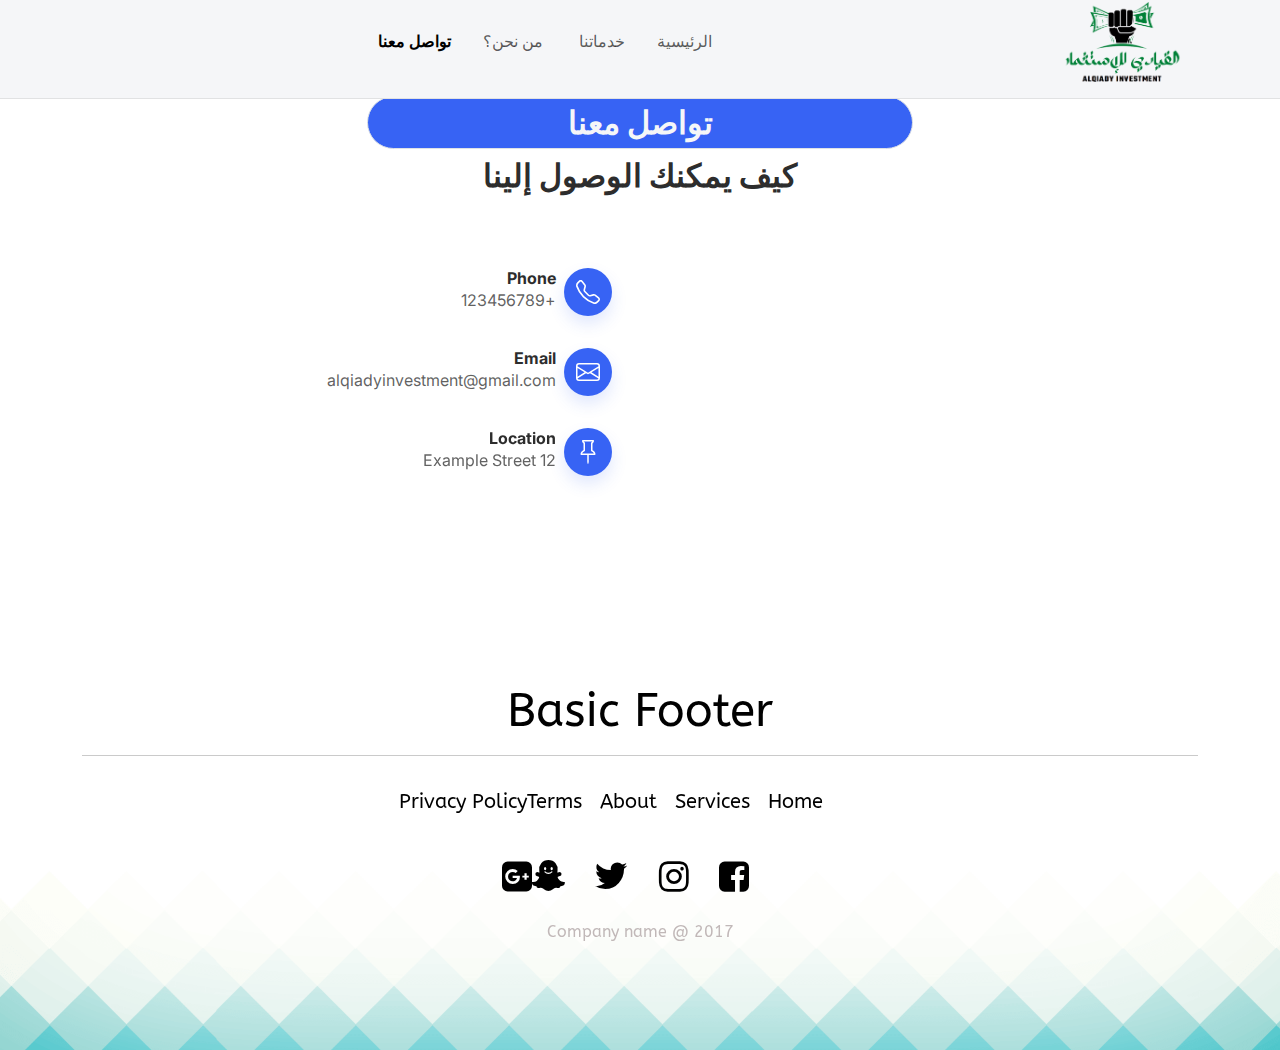
==== contacts.html @ 6b08877d "Add files via upload" ====
<!DOCTYPE html><html data-bs-theme="light" lang="en"><head><meta charset="utf-8"><meta name="viewport" content="width=device-width, initial-scale=1.0, shrink-to-fit=no"><title>Contacts - ALQIADY INVESTMENT</title><link rel="stylesheet" href="assets/bootstrap/css/bootstrap.min.css"><link rel="stylesheet" href="https://fonts.googleapis.com/css?family=Inter:300italic,400italic,600italic,700italic,800italic,400,300,600,700,800&amp;display=swap"><link rel="stylesheet" href="https://fonts.googleapis.com/css?family=ABeeZee"><link rel="stylesheet" href="assets/fonts/font-awesome.min.css"><link rel="stylesheet" href="assets/fonts/ionicons.min.css"><link rel="stylesheet" href="assets/css/styles.min.css"><link rel="stylesheet" href="assets/css/aos.min.min.css"></head><body><nav class="navbar navbar-expand-md fixed-top bg-light navbar-shrink py-3 navbar-light" id="mainNav" style="padding-bottom: 0px;padding-top: 44px;margin-top: -14px;margin-bottom: -15px;"><div class="container"><img class="img-fluid" src="assets/img/Screenshot%202023-11-30%20164502.png" width="150" height="100"><button data-bs-toggle="collapse" class="navbar-toggler" data-bs-target="#navcol-1"><span class="visually-hidden">Toggle navigation</span><span class="navbar-toggler-icon"></span></button><div class="collapse navbar-collapse" id="navcol-1"><img class="img-fluid d-none" src="assets/img/Screenshot%202023-11-30%20164502.png" width="150" height="100"><ul class="navbar-nav mx-auto"><li class="nav-item"><a class="nav-link" href="index.html">الرئيسية</a></li><li class="nav-item"><a class="nav-link" href="services.html">خدماتنا&nbsp;</a></li><li class="nav-item"><a class="nav-link" href="projects.html">من نحن؟</a></li><li class="nav-item"><a class="nav-link active" href="contacts.html">تواصل معنا</a></li></ul></div></div></nav><section class="py-5"><div class="container py-5"><div class="row mb-5"><div class="col-md-8 col-xl-6 text-center mx-auto"><p class="fs-2 fw-bold text-light bg-primary border rounded-pill mb-2" data-aos="fade">تواصل معنا</p><h2 class="fw-bold">كيف يمكنك الوصول إلينا</h2></div></div><div class="row d-flex justify-content-center"><div class="col-md-6 col-xl-4"><div></div><iframe allowfullscreen="" frameborder="0" loading="lazy" src="https://www.google.com/maps/embed/v1/place?key=AIzaSyCxUdapLNBdJJ1tdLDRz0LKjNQY_6cAKoc&amp;q=%D8%A7%D9%84%D8%B3%D8%B9%D9%88%D8%AF%D9%8A%D9%87%2C+%D8%A7%D9%84%D8%B1%D9%8A%D8%A7%D8%B6&amp;zoom=11" width="100%" height="100%"></iframe></div><div class="col-md-4 col-xl-4 d-flex justify-content-center justify-content-xl-start"><div class="d-flex flex-wrap flex-md-column justify-content-md-start align-items-md-start h-100"><div class="d-flex align-items-center p-3"><div class="bs-icon-md bs-icon-circle bs-icon-primary shadow d-flex flex-shrink-0 justify-content-center align-items-center d-inline-block bs-icon bs-icon-md"><svg xmlns="http://www.w3.org/2000/svg" width="1em" height="1em" fill="currentColor" viewBox="0 0 16 16" class="bi bi-telephone">
  <path d="M3.654 1.328a.678.678 0 0 0-1.015-.063L1.605 2.3c-.483.484-.661 1.169-.45 1.77a17.568 17.568 0 0 0 4.168 6.608 17.569 17.569 0 0 0 6.608 4.168c.601.211 1.286.033 1.77-.45l1.034-1.034a.678.678 0 0 0-.063-1.015l-2.307-1.794a.678.678 0 0 0-.58-.122l-2.19.547a1.745 1.745 0 0 1-1.657-.459L5.482 8.062a1.745 1.745 0 0 1-.46-1.657l.548-2.19a.678.678 0 0 0-.122-.58L3.654 1.328zM1.884.511a1.745 1.745 0 0 1 2.612.163L6.29 2.98c.329.423.445.974.315 1.494l-.547 2.19a.678.678 0 0 0 .178.643l2.457 2.457a.678.678 0 0 0 .644.178l2.189-.547a1.745 1.745 0 0 1 1.494.315l2.306 1.794c.829.645.905 1.87.163 2.611l-1.034 1.034c-.74.74-1.846 1.065-2.877.702a18.634 18.634 0 0 1-7.01-4.42 18.634 18.634 0 0 1-4.42-7.009c-.362-1.03-.037-2.137.703-2.877L1.885.511z"></path>
</svg></div><div class="px-2"><h6 class="fw-bold mb-0">Phone</h6><p class="text-muted mb-0">+123456789</p></div></div><div class="d-flex align-items-center p-3"><div class="bs-icon-md bs-icon-circle bs-icon-primary shadow d-flex flex-shrink-0 justify-content-center align-items-center d-inline-block bs-icon bs-icon-md"><svg xmlns="http://www.w3.org/2000/svg" width="1em" height="1em" fill="currentColor" viewBox="0 0 16 16" class="bi bi-envelope">
  <path d="M0 4a2 2 0 0 1 2-2h12a2 2 0 0 1 2 2v8a2 2 0 0 1-2 2H2a2 2 0 0 1-2-2V4Zm2-1a1 1 0 0 0-1 1v.217l7 4.2 7-4.2V4a1 1 0 0 0-1-1H2Zm13 2.383-4.708 2.825L15 11.105V5.383Zm-.034 6.876-5.64-3.471L8 9.583l-1.326-.795-5.64 3.47A1 1 0 0 0 2 13h12a1 1 0 0 0 .966-.741ZM1 11.105l4.708-2.897L1 5.383v5.722Z"></path>
</svg></div><div class="px-2"><h6 class="fw-bold mb-0">Email</h6><p class="text-muted mb-0">alqiadyinvestment@gmail.com</p></div></div><div class="d-flex align-items-center p-3"><div class="bs-icon-md bs-icon-circle bs-icon-primary shadow d-flex flex-shrink-0 justify-content-center align-items-center d-inline-block bs-icon bs-icon-md"><svg xmlns="http://www.w3.org/2000/svg" width="1em" height="1em" fill="currentColor" viewBox="0 0 16 16" class="bi bi-pin">
  <path d="M4.146.146A.5.5 0 0 1 4.5 0h7a.5.5 0 0 1 .5.5c0 .68-.342 1.174-.646 1.479-.126.125-.25.224-.354.298v4.431l.078.048c.203.127.476.314.751.555C12.36 7.775 13 8.527 13 9.5a.5.5 0 0 1-.5.5h-4v4.5c0 .276-.224 1.5-.5 1.5s-.5-1.224-.5-1.5V10h-4a.5.5 0 0 1-.5-.5c0-.973.64-1.725 1.17-2.189A5.921 5.921 0 0 1 5 6.708V2.277a2.77 2.77 0 0 1-.354-.298C4.342 1.674 4 1.179 4 .5a.5.5 0 0 1 .146-.354zm1.58 1.408-.002-.001.002.001zm-.002-.001.002.001A.5.5 0 0 1 6 2v5a.5.5 0 0 1-.276.447h-.002l-.012.007-.054.03a4.922 4.922 0 0 0-.827.58c-.318.278-.585.596-.725.936h7.792c-.14-.34-.407-.658-.725-.936a4.915 4.915 0 0 0-.881-.61l-.012-.006h-.002A.5.5 0 0 1 10 7V2a.5.5 0 0 1 .295-.458 1.775 1.775 0 0 0 .351-.271c.08-.08.155-.17.214-.271H5.14c.06.1.133.191.214.271a1.78 1.78 0 0 0 .37.282z"></path>
</svg></div><div class="px-2"><h6 class="fw-bold mb-0">Location</h6><p class="text-muted mb-0">12 Example Street</p></div></div></div></div></div><section class="position-relative py-5"><div class="d-md-none"><iframe allowfullscreen="" frameborder="0" src="https://cdn.bootstrapstudio.io/placeholders/map.html" width="100%" height="100%"></iframe></div></section></div></section><footer class="bg-primary-gradient"></footer><div style="background-color:rgba(58,47,47,0);background-image:url(&quot;assets/img/footer.png&quot;);background-size:cover;background-repeat:no-repeat;height:366px;"><div class="container"><h1 class="text-center" style="font-family:ABeeZee, sans-serif;font-size:46px;color:rgb(0,0,0);">Basic Footer</h1><hr><ul class="list-inline" id="text_decoration" style="margin-top:30px;font-family:ABeeZee, sans-serif;"><li class="list-inline-item"><a class="decoration" style="color:rgb(0,0,0);font-size:20px;margin-right:10px;" href="#">Home</a></li><li class="list-inline-item"><a style="font-size:20px;color:rgb(0,0,0);margin-right:10px;" href="#">Services</a></li><li class="list-inline-item"><a style="font-size:20px;color:rgb(0,0,0);margin-right:10px;" href="#">About</a></li><li class="list-inline-item"><a style="color:rgb(0,0,0);font-size:20px;margin-right:10px;" href="#">Terms</a></li><li class="list-inline-item"><a style="color:rgb(0,0,0);font-size:20px;" href="#">Privacy Policy</a></li></ul><p class="text-center" style="margin-top:30px;margin-bottom:15px;"><a style="font-size:35px;margin-right:30px;" href="#"><i class="fa fa-facebook-square" style="color:rgb(0,0,0);margin-right:0px;"></i></a><a style="font-size:35px;margin-right:30px;" href="#"><i class="fa fa-instagram" style="color:rgb(0,0,0);margin-right:0px;"></i></a><a style="font-size:35px;margin-right:30px;" href="#"><i class="icon ion-social-twitter" style="color:rgb(0,0,0);margin-right:2px;"></i></a><a style="font-size:35px;margin-right:30px;" href="#"><i class="icon ion-social-snapchat" style="color:rgb(0,0,0);margin-right:0px;"></i></a><a style="font-size:35px;" href="#"><i class="fa fa-google-plus-square" style="color:rgb(0,0,0);"></i></a></p><p class="text-center" style="color:rgb(193,184,184);font-family:ABeeZee, sans-serif;margin-bottom:23px;">Company name @ 2017</p></div></div><script src="assets/bootstrap/js/bootstrap.min.js"></script><script src="assets/js/script.min.js"></script><script src="assets/js/aos.min.min.js"></script></body></html>
---- assets/css/styles.min.css ----
.bs-icon{--bs-icon-size:.75rem;display:flex;flex-shrink:0;justify-content:center;align-items:center;font-size:var(--bs-icon-size);width:calc(var(--bs-icon-size) * 2);height:calc(var(--bs-icon-size) * 2);color:var(--bs-primary)}.bs-icon-xs{--bs-icon-size:1rem;width:calc(var(--bs-icon-size) * 1.5);height:calc(var(--bs-icon-size) * 1.5)}.bs-icon-sm{--bs-icon-size:1rem}.bs-icon-md{--bs-icon-size:1.5rem}.bs-icon-lg{--bs-icon-size:2rem}.bs-icon-xl{--bs-icon-size:2.5rem}.bs-icon.bs-icon-primary{color:var(--bs-white);background:var(--bs-primary)}.bs-icon.bs-icon-primary-light{color:var(--bs-primary);background:rgba(var(--bs-primary-rgb),.2)}.bs-icon.bs-icon-semi-white{color:var(--bs-primary);background:rgba(255,255,255,.5)}.bs-icon.bs-icon-rounded{border-radius:.5rem}.bs-icon.bs-icon-circle,.slider.round:before{border-radius:50%}.list-inline{text-align:center}input:checked+.slider{background-color:#2196f3}input:checked+.slider:before{-webkit-transform:translateX(26px);-ms-transform:translateX(26px);transform:translateX(26px)}.switch{position:relative;display:inline-block;width:60px;height:34px}.switch input{display:none}.slider{position:absolute;cursor:pointer;top:0;left:0;right:0;bottom:0;background-color:#ccc;-webkit-transition:.4s;transition:.4s}.slider:before{position:absolute;content:"";height:26px;width:26px;left:4px;bottom:4px;background-color:#fff;-webkit-transition:.4s;transition:.4s}input:focus+.slider{box-shadow:0 0 1px #2196f3}.slider.round{border-radius:34px}*{direction:rtl}
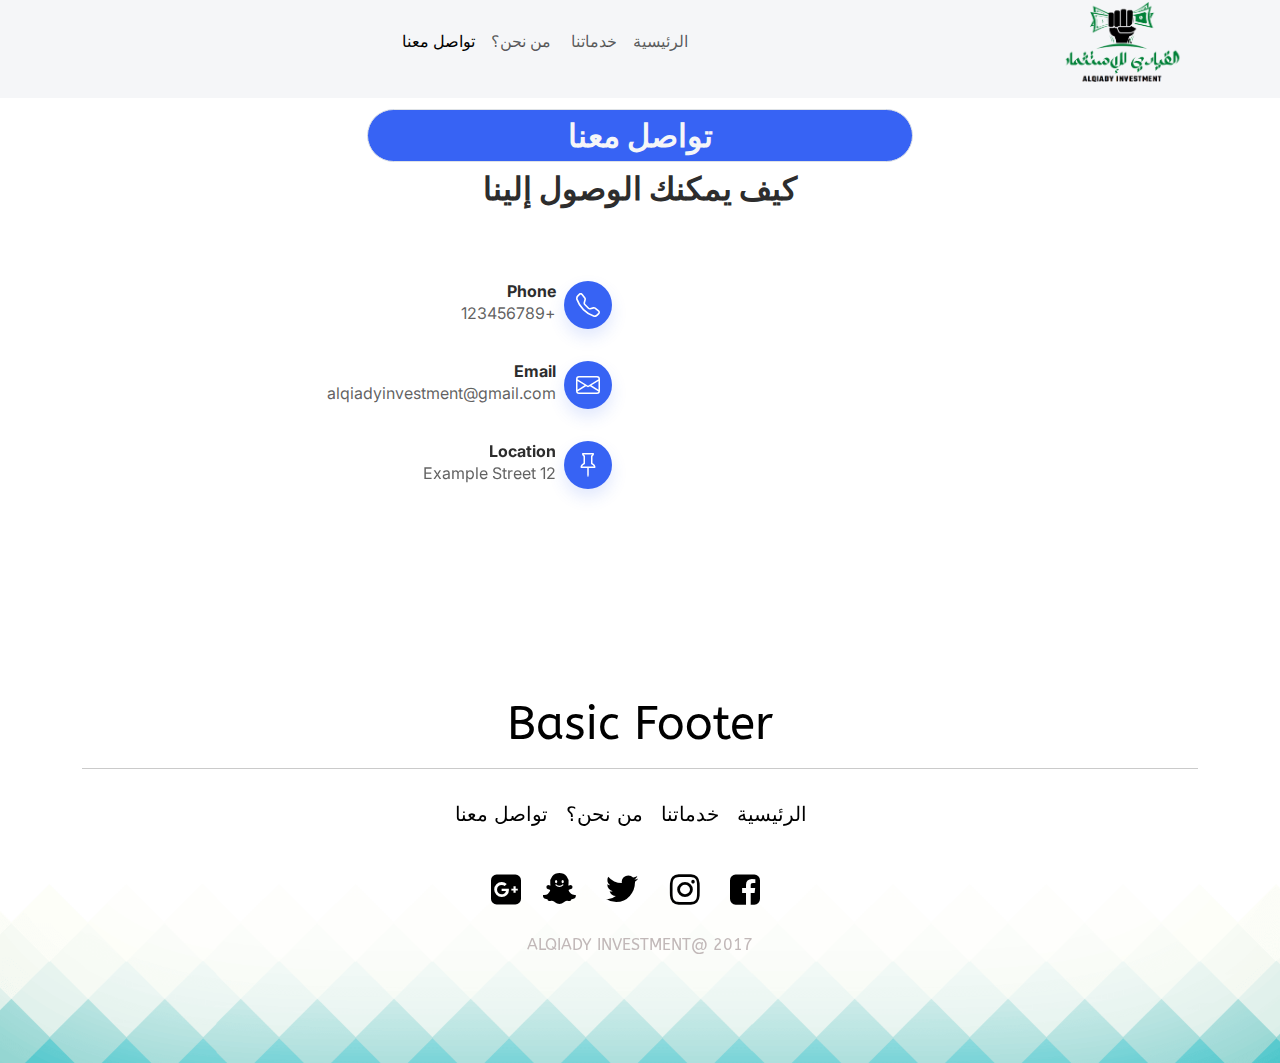
==== commit 7c615c3f: "Add files via upload" ====
--- a/contacts.html
+++ b/contacts.html
@@ -1,7 +1,7 @@
-<!DOCTYPE html><html data-bs-theme="light" lang="en"><head><meta charset="utf-8"><meta name="viewport" content="width=device-width, initial-scale=1.0, shrink-to-fit=no"><title>Contacts - ALQIADY INVESTMENT</title><link rel="stylesheet" href="assets/bootstrap/css/bootstrap.min.css"><link rel="stylesheet" href="https://fonts.googleapis.com/css?family=Inter:300italic,400italic,600italic,700italic,800italic,400,300,600,700,800&amp;display=swap"><link rel="stylesheet" href="https://fonts.googleapis.com/css?family=ABeeZee"><link rel="stylesheet" href="assets/fonts/font-awesome.min.css"><link rel="stylesheet" href="assets/fonts/ionicons.min.css"><link rel="stylesheet" href="assets/css/styles.min.css"><link rel="stylesheet" href="assets/css/aos.min.min.css"></head><body><nav class="navbar navbar-expand-md fixed-top bg-light navbar-shrink py-3 navbar-light" id="mainNav" style="padding-bottom: 0px;padding-top: 44px;margin-top: -14px;margin-bottom: -15px;"><div class="container"><img class="img-fluid" src="assets/img/Screenshot%202023-11-30%20164502.png" width="150" height="100"><button data-bs-toggle="collapse" class="navbar-toggler" data-bs-target="#navcol-1"><span class="visually-hidden">Toggle navigation</span><span class="navbar-toggler-icon"></span></button><div class="collapse navbar-collapse" id="navcol-1"><img class="img-fluid d-none" src="assets/img/Screenshot%202023-11-30%20164502.png" width="150" height="100"><ul class="navbar-nav mx-auto"><li class="nav-item"><a class="nav-link" href="index.html">الرئيسية</a></li><li class="nav-item"><a class="nav-link" href="services.html">خدماتنا&nbsp;</a></li><li class="nav-item"><a class="nav-link" href="projects.html">من نحن؟</a></li><li class="nav-item"><a class="nav-link active" href="contacts.html">تواصل معنا</a></li></ul></div></div></nav><section class="py-5"><div class="container py-5"><div class="row mb-5"><div class="col-md-8 col-xl-6 text-center mx-auto"><p class="fs-2 fw-bold text-light bg-primary border rounded-pill mb-2" data-aos="fade">تواصل معنا</p><h2 class="fw-bold">كيف يمكنك الوصول إلينا</h2></div></div><div class="row d-flex justify-content-center"><div class="col-md-6 col-xl-4"><div></div><iframe allowfullscreen="" frameborder="0" loading="lazy" src="https://www.google.com/maps/embed/v1/place?key=AIzaSyCxUdapLNBdJJ1tdLDRz0LKjNQY_6cAKoc&amp;q=%D8%A7%D9%84%D8%B3%D8%B9%D9%88%D8%AF%D9%8A%D9%87%2C+%D8%A7%D9%84%D8%B1%D9%8A%D8%A7%D8%B6&amp;zoom=11" width="100%" height="100%"></iframe></div><div class="col-md-4 col-xl-4 d-flex justify-content-center justify-content-xl-start"><div class="d-flex flex-wrap flex-md-column justify-content-md-start align-items-md-start h-100"><div class="d-flex align-items-center p-3"><div class="bs-icon-md bs-icon-circle bs-icon-primary shadow d-flex flex-shrink-0 justify-content-center align-items-center d-inline-block bs-icon bs-icon-md"><svg xmlns="http://www.w3.org/2000/svg" width="1em" height="1em" fill="currentColor" viewBox="0 0 16 16" class="bi bi-telephone">
+<!DOCTYPE html><html data-bs-theme="light" lang="en"><head><meta charset="utf-8"><meta name="viewport" content="width=device-width, initial-scale=1.0, shrink-to-fit=no"><title>Contacts - ALQIADY INVESTMENT</title><link rel="stylesheet" href="assets/bootstrap/css/bootstrap.min.css"><link rel="stylesheet" href="https://fonts.googleapis.com/css?family=Inter:300italic,400italic,600italic,700italic,800italic,400,300,600,700,800&amp;display=swap"><link rel="stylesheet" href="https://fonts.googleapis.com/css?family=ABeeZee"><link rel="stylesheet" href="assets/fonts/font-awesome.min.css"><link rel="stylesheet" href="assets/fonts/ionicons.min.css"><link rel="stylesheet" href="assets/css/styles.min.css"><link rel="stylesheet" href="assets/css/aos.min.min.css"></head><body><nav class="navbar navbar-expand-md fixed-top bg-light navbar-shrink py-3 navbar-light" id="mainNav" style="padding-bottom: 0px;padding-top: 44px;margin-top: -14px;margin-bottom: -15px;"><div class="container"></div></nav><section class="py-5"><div class="container py-5"><div class="row mb-5"><div class="col-md-8 col-xl-6 text-center mx-auto"><p class="fs-2 fw-bold text-light bg-primary border rounded-pill mb-2" data-aos="fade" style="margin-top: 13px;">تواصل معنا</p><h2 class="fw-bold">كيف يمكنك الوصول إلينا</h2></div></div><div class="row d-flex justify-content-center"><div class="col-md-6 col-xl-4"><div></div><iframe allowfullscreen="" frameborder="0" loading="lazy" src="https://www.google.com/maps/embed/v1/place?key=AIzaSyCxUdapLNBdJJ1tdLDRz0LKjNQY_6cAKoc&amp;q=%D8%A7%D9%84%D8%B3%D8%B9%D9%88%D8%AF%D9%8A%D9%87%2C+%D8%A7%D9%84%D8%B1%D9%8A%D8%A7%D8%B6&amp;zoom=11" width="100%" height="100%"></iframe></div><div class="col-md-4 col-xl-4 d-flex justify-content-center justify-content-xl-start"><div class="d-flex flex-wrap flex-md-column justify-content-md-start align-items-md-start h-100"><div class="d-flex align-items-center p-3"><div class="bs-icon-md bs-icon-circle bs-icon-primary shadow d-flex flex-shrink-0 justify-content-center align-items-center d-inline-block bs-icon bs-icon-md"><svg xmlns="http://www.w3.org/2000/svg" width="1em" height="1em" fill="currentColor" viewBox="0 0 16 16" class="bi bi-telephone">
   <path d="M3.654 1.328a.678.678 0 0 0-1.015-.063L1.605 2.3c-.483.484-.661 1.169-.45 1.77a17.568 17.568 0 0 0 4.168 6.608 17.569 17.569 0 0 0 6.608 4.168c.601.211 1.286.033 1.77-.45l1.034-1.034a.678.678 0 0 0-.063-1.015l-2.307-1.794a.678.678 0 0 0-.58-.122l-2.19.547a1.745 1.745 0 0 1-1.657-.459L5.482 8.062a1.745 1.745 0 0 1-.46-1.657l.548-2.19a.678.678 0 0 0-.122-.58L3.654 1.328zM1.884.511a1.745 1.745 0 0 1 2.612.163L6.29 2.98c.329.423.445.974.315 1.494l-.547 2.19a.678.678 0 0 0 .178.643l2.457 2.457a.678.678 0 0 0 .644.178l2.189-.547a1.745 1.745 0 0 1 1.494.315l2.306 1.794c.829.645.905 1.87.163 2.611l-1.034 1.034c-.74.74-1.846 1.065-2.877.702a18.634 18.634 0 0 1-7.01-4.42 18.634 18.634 0 0 1-4.42-7.009c-.362-1.03-.037-2.137.703-2.877L1.885.511z"></path>
 </svg></div><div class="px-2"><h6 class="fw-bold mb-0">Phone</h6><p class="text-muted mb-0">+123456789</p></div></div><div class="d-flex align-items-center p-3"><div class="bs-icon-md bs-icon-circle bs-icon-primary shadow d-flex flex-shrink-0 justify-content-center align-items-center d-inline-block bs-icon bs-icon-md"><svg xmlns="http://www.w3.org/2000/svg" width="1em" height="1em" fill="currentColor" viewBox="0 0 16 16" class="bi bi-envelope">
   <path d="M0 4a2 2 0 0 1 2-2h12a2 2 0 0 1 2 2v8a2 2 0 0 1-2 2H2a2 2 0 0 1-2-2V4Zm2-1a1 1 0 0 0-1 1v.217l7 4.2 7-4.2V4a1 1 0 0 0-1-1H2Zm13 2.383-4.708 2.825L15 11.105V5.383Zm-.034 6.876-5.64-3.471L8 9.583l-1.326-.795-5.64 3.47A1 1 0 0 0 2 13h12a1 1 0 0 0 .966-.741ZM1 11.105l4.708-2.897L1 5.383v5.722Z"></path>
 </svg></div><div class="px-2"><h6 class="fw-bold mb-0">Email</h6><p class="text-muted mb-0">alqiadyinvestment@gmail.com</p></div></div><div class="d-flex align-items-center p-3"><div class="bs-icon-md bs-icon-circle bs-icon-primary shadow d-flex flex-shrink-0 justify-content-center align-items-center d-inline-block bs-icon bs-icon-md"><svg xmlns="http://www.w3.org/2000/svg" width="1em" height="1em" fill="currentColor" viewBox="0 0 16 16" class="bi bi-pin">
   <path d="M4.146.146A.5.5 0 0 1 4.5 0h7a.5.5 0 0 1 .5.5c0 .68-.342 1.174-.646 1.479-.126.125-.25.224-.354.298v4.431l.078.048c.203.127.476.314.751.555C12.36 7.775 13 8.527 13 9.5a.5.5 0 0 1-.5.5h-4v4.5c0 .276-.224 1.5-.5 1.5s-.5-1.224-.5-1.5V10h-4a.5.5 0 0 1-.5-.5c0-.973.64-1.725 1.17-2.189A5.921 5.921 0 0 1 5 6.708V2.277a2.77 2.77 0 0 1-.354-.298C4.342 1.674 4 1.179 4 .5a.5.5 0 0 1 .146-.354zm1.58 1.408-.002-.001.002.001zm-.002-.001.002.001A.5.5 0 0 1 6 2v5a.5.5 0 0 1-.276.447h-.002l-.012.007-.054.03a4.922 4.922 0 0 0-.827.58c-.318.278-.585.596-.725.936h7.792c-.14-.34-.407-.658-.725-.936a4.915 4.915 0 0 0-.881-.61l-.012-.006h-.002A.5.5 0 0 1 10 7V2a.5.5 0 0 1 .295-.458 1.775 1.775 0 0 0 .351-.271c.08-.08.155-.17.214-.271H5.14c.06.1.133.191.214.271a1.78 1.78 0 0 0 .37.282z"></path>
-</svg></div><div class="px-2"><h6 class="fw-bold mb-0">Location</h6><p class="text-muted mb-0">12 Example Street</p></div></div></div></div></div><section class="position-relative py-5"><div class="d-md-none"><iframe allowfullscreen="" frameborder="0" src="https://cdn.bootstrapstudio.io/placeholders/map.html" width="100%" height="100%"></iframe></div></section></div></section><footer class="bg-primary-gradient"></footer><div style="background-color:rgba(58,47,47,0);background-image:url(&quot;assets/img/footer.png&quot;);background-size:cover;background-repeat:no-repeat;height:366px;"><div class="container"><h1 class="text-center" style="font-family:ABeeZee, sans-serif;font-size:46px;color:rgb(0,0,0);">Basic Footer</h1><hr><ul class="list-inline" id="text_decoration" style="margin-top:30px;font-family:ABeeZee, sans-serif;"><li class="list-inline-item"><a class="decoration" style="color:rgb(0,0,0);font-size:20px;margin-right:10px;" href="#">Home</a></li><li class="list-inline-item"><a style="font-size:20px;color:rgb(0,0,0);margin-right:10px;" href="#">Services</a></li><li class="list-inline-item"><a style="font-size:20px;color:rgb(0,0,0);margin-right:10px;" href="#">About</a></li><li class="list-inline-item"><a style="color:rgb(0,0,0);font-size:20px;margin-right:10px;" href="#">Terms</a></li><li class="list-inline-item"><a style="color:rgb(0,0,0);font-size:20px;" href="#">Privacy Policy</a></li></ul><p class="text-center" style="margin-top:30px;margin-bottom:15px;"><a style="font-size:35px;margin-right:30px;" href="#"><i class="fa fa-facebook-square" style="color:rgb(0,0,0);margin-right:0px;"></i></a><a style="font-size:35px;margin-right:30px;" href="#"><i class="fa fa-instagram" style="color:rgb(0,0,0);margin-right:0px;"></i></a><a style="font-size:35px;margin-right:30px;" href="#"><i class="icon ion-social-twitter" style="color:rgb(0,0,0);margin-right:2px;"></i></a><a style="font-size:35px;margin-right:30px;" href="#"><i class="icon ion-social-snapchat" style="color:rgb(0,0,0);margin-right:0px;"></i></a><a style="font-size:35px;" href="#"><i class="fa fa-google-plus-square" style="color:rgb(0,0,0);"></i></a></p><p class="text-center" style="color:rgb(193,184,184);font-family:ABeeZee, sans-serif;margin-bottom:23px;">Company name @ 2017</p></div></div><script src="assets/bootstrap/js/bootstrap.min.js"></script><script src="assets/js/script.min.js"></script><script src="assets/js/aos.min.min.js"></script></body></html>+</svg></div><div class="px-2"><h6 class="fw-bold mb-0">Location</h6><p class="text-muted mb-0">12 Example Street</p></div></div></div></div></div><section class="position-relative py-5"><div class="d-md-none"><iframe allowfullscreen="" frameborder="0" src="https://cdn.bootstrapstudio.io/placeholders/map.html" width="100%" height="100%"></iframe></div></section></div></section><footer class="bg-primary-gradient"></footer><div style="background-color:rgba(58,47,47,0);background-image:url(&quot;assets/img/footer.png&quot;);background-size:cover;background-repeat:no-repeat;height:366px;"><div class="container"><h1 class="text-center" style="font-family:ABeeZee, sans-serif;font-size:46px;color:rgb(0,0,0);">Basic Footer</h1><hr><ul class="list-inline" id="text_decoration" style="margin-top: 30px;font-family: ABeeZee, sans-serif;padding-right: 0px;padding-left: 0px;"><li class="list-inline-item"><a class="decoration" style="color:rgb(0,0,0);font-size:20px;margin-right:10px;" href="#">الرئيسية</a></li><li class="list-inline-item"><a style="font-size:20px;color:rgb(0,0,0);margin-right:10px;" href="#">خدماتنا </a></li><li class="list-inline-item"><a style="font-size:20px;color:rgb(0,0,0);margin-right:10px;" href="#">من نحن؟</a></li><li class="list-inline-item"><a style="color:rgb(0,0,0);font-size:20px;margin-right:10px;" href="#">تواصل معنا</a></li><li class="list-inline-item"></li></ul><p class="text-center" style="margin-top:30px;margin-bottom:15px;"><a style="font-size:35px;margin-right:30px;" href="#"><i class="fa fa-facebook-square" style="color:rgb(0,0,0);margin-right:0px;"></i></a><a style="font-size:35px;margin-right:30px;" href="#"><i class="fa fa-instagram" style="color:rgb(0,0,0);margin-right:0px;"></i></a><a style="font-size:35px;margin-right:30px;" href="#"><i class="icon ion-social-twitter" style="color:rgb(0,0,0);margin-right:2px;"></i></a><a style="font-size:35px;margin-right:30px;" href="#"><i class="icon ion-social-snapchat" style="color: rgb(0,0,0);margin-right: 0px;margin-left: 22px;"></i></a><a style="font-size:35px;" href="#"><i class="fa fa-google-plus-square" style="color:rgb(0,0,0);"></i></a></p><p class="text-center" style="color:rgb(193,184,184);font-family:ABeeZee, sans-serif;margin-bottom:23px;">ALQIADY INVESTMENT@ 2017</p></div></div><nav class="navbar navbar-expand-md fixed-top bg-light navbar-shrink py-3 navbar-light" id="mainNav-1" style="padding-bottom: 0px;padding-top: 44px;margin-top: -14px;margin-bottom: -15px;"><div class="container"><img class="img-fluid" src="assets/img/Screenshot%202023-11-30%20164502.png" width="150" height="100"><button data-bs-toggle="collapse" class="navbar-toggler" data-bs-target="#navcol-1"><span class="visually-hidden">Toggle navigation</span><span class="navbar-toggler-icon"></span></button><div class="collapse navbar-collapse" id="navcol-1"><img class="img-fluid d-none" src="assets/img/Screenshot%202023-11-30%20164502.png" width="150" height="100"><ul class="navbar-nav mx-auto"><li class="nav-item"><a class="nav-link" href="index.html">الرئيسية</a></li><li class="nav-item"><a class="nav-link" href="services.html">خدماتنا&nbsp;</a></li><li class="nav-item"><a class="nav-link" href="projects.html">من نحن؟</a></li><li class="nav-item"><a class="nav-link active" href="contacts.html">تواصل معنا</a></li></ul></div></div></nav><script src="assets/bootstrap/js/bootstrap.min.js"></script><script src="assets/js/script.min.js"></script><script src="assets/js/aos.min.min.js"></script></body></html>